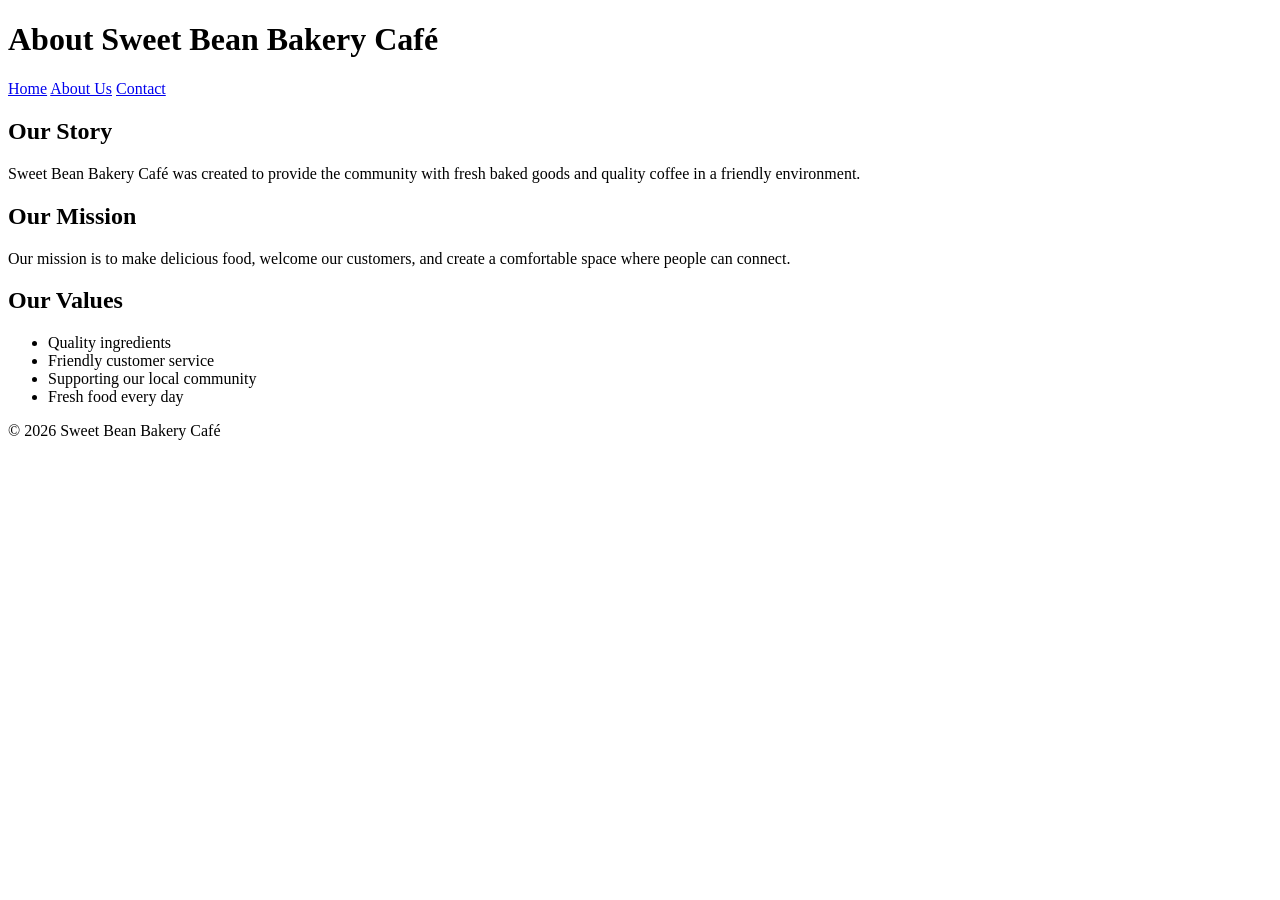
==== about.html @ 00aa9a2c "Add about.html for Sweet Bean Bakery Café" ====
<!DOCTYPE html>
<html lang="en">
<head>
    <meta charset="UTF-8">
    <meta name="viewport" content="width=device-width, initial-scale=1.0">
    <title>About Us - Sweet Bean Bakery Café</title>
</head>

<body>

    <header>
        <h1>About Sweet Bean Bakery Café</h1>

        <nav>
            <a href="index.html">Home</a>
            <a href="about.html">About Us</a>
            <a href="contact.html">Contact</a>
        </nav>
    </header>

    <main>
        <section>
            <h2>Our Story</h2>
            <p>
                Sweet Bean Bakery Café was created to provide the community
                with fresh baked goods and quality coffee in a friendly
                environment.
            </p>
        </section>

        <section>
            <h2>Our Mission</h2>
            <p>
                Our mission is to make delicious food, welcome our customers,
                and create a comfortable space where people can connect.
            </p>
        </section>

        <section>
            <h2>Our Values</h2>
            <ul>
                <li>Quality ingredients</li>
                <li>Friendly customer service</li>
                <li>Supporting our local community</li>
                <li>Fresh food every day</li>
            </ul>
        </section>
    </main>

    <footer>
        <p>&copy; 2026 Sweet Bean Bakery Café</p>
    </footer>

</body>
</html>
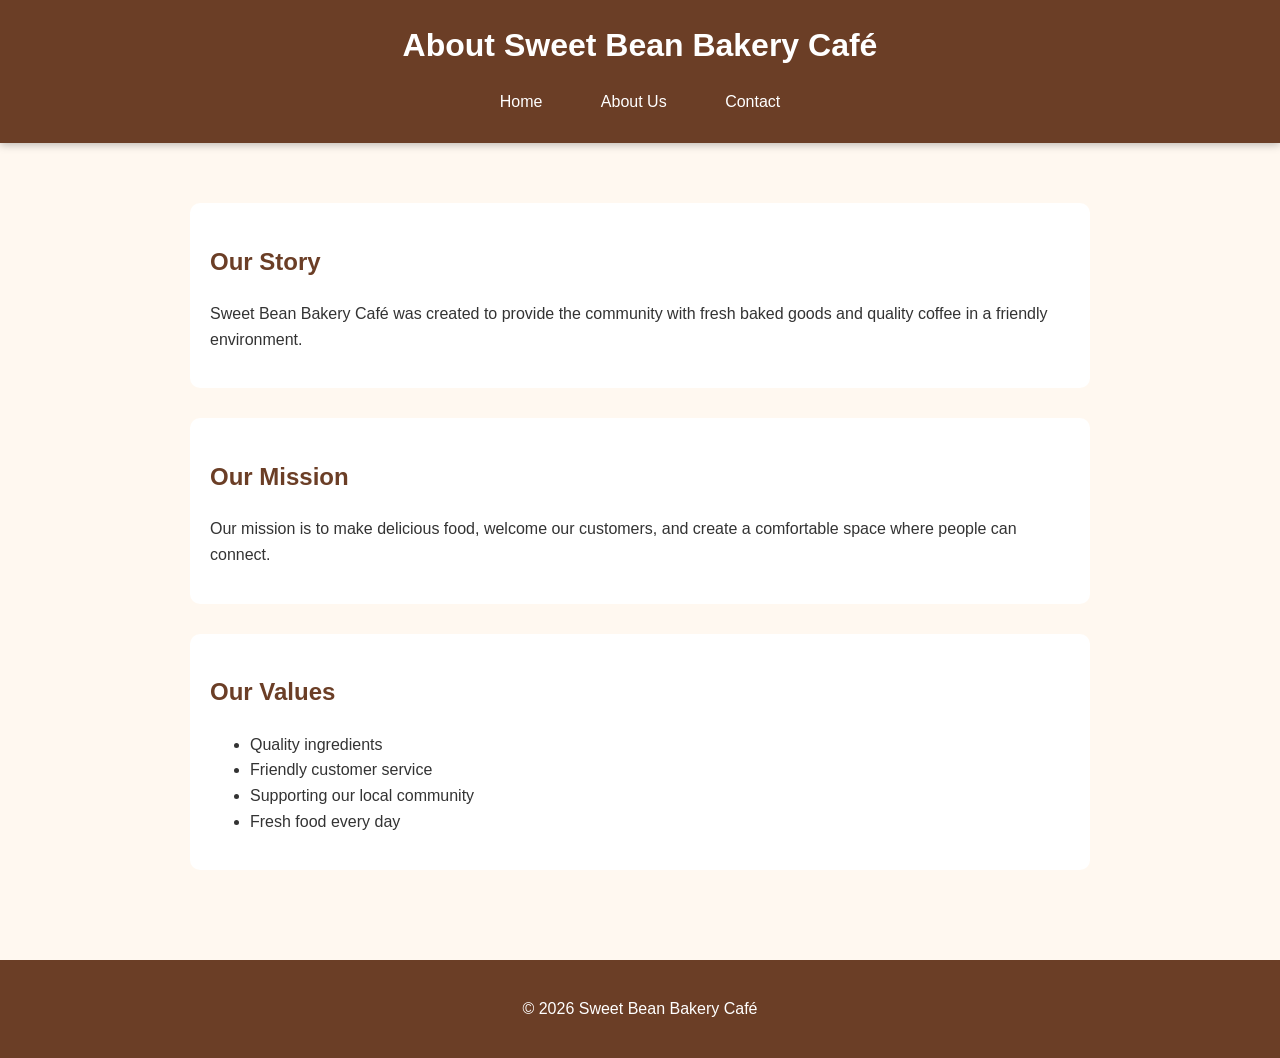
==== commit f75e805a: "Add stylesheet link to about.html" ====
--- a/about.html
+++ b/about.html
@@ -4,6 +4,7 @@
     <meta charset="UTF-8">
     <meta name="viewport" content="width=device-width, initial-scale=1.0">
     <title>About Us - Sweet Bean Bakery Café</title>
+    <link rel="stylesheet" href="style.css">
 </head>
 
 <body>
--- a/style.css
+++ b/style.css
@@ -0,0 +1,84 @@
+/* General page styling */
+body {
+    font-family: Arial, sans-serif;
+    line-height: 1.6;
+    background-color: #fff8f0;
+    color: #333;
+    margin: 0;
+    padding: 0;
+}
+
+/* Sticky header */
+header {
+    position: sticky;
+    top: 0;
+    z-index: 1000;
+    background-color: #6b3e26;
+    color: white;
+    padding: 20px;
+    text-align: center;
+    box-shadow: 0 2px 8px rgba(0, 0, 0, 0.25);
+}
+
+header h1 {
+    margin: 0 0 8px 0;
+}
+
+/* Navigation */
+nav {
+    margin-top: 10px;
+}
+
+nav a {
+    color: white;
+    text-decoration: none;
+    margin: 0 15px;
+    padding: 8px 12px;
+    display: inline-block;
+    border-radius: 5px;
+}
+
+nav a:hover {
+    background-color: #a65f35;
+}
+
+/* Main content using Flexbox */
+main {
+    display: flex;
+    flex-direction: column;
+    align-items: center;
+    max-width: 900px;
+    margin: 40px auto;
+    padding: 20px;
+}
+
+section {
+    width: 100%;
+    margin-bottom: 30px;
+    padding: 20px;
+    background-color: white;
+    border-radius: 10px;
+    box-sizing: border-box;
+}
+
+/* Images */
+img {
+    max-width: 100%;
+    height: auto;
+    display: block;
+    margin: 20px auto;
+}
+
+/* Headings */
+h2 {
+    color: #6b3e26;
+}
+
+/* Footer */
+footer {
+    background-color: #6b3e26;
+    color: white;
+    text-align: center;
+    padding: 20px;
+    margin-top: 30px;
+}
